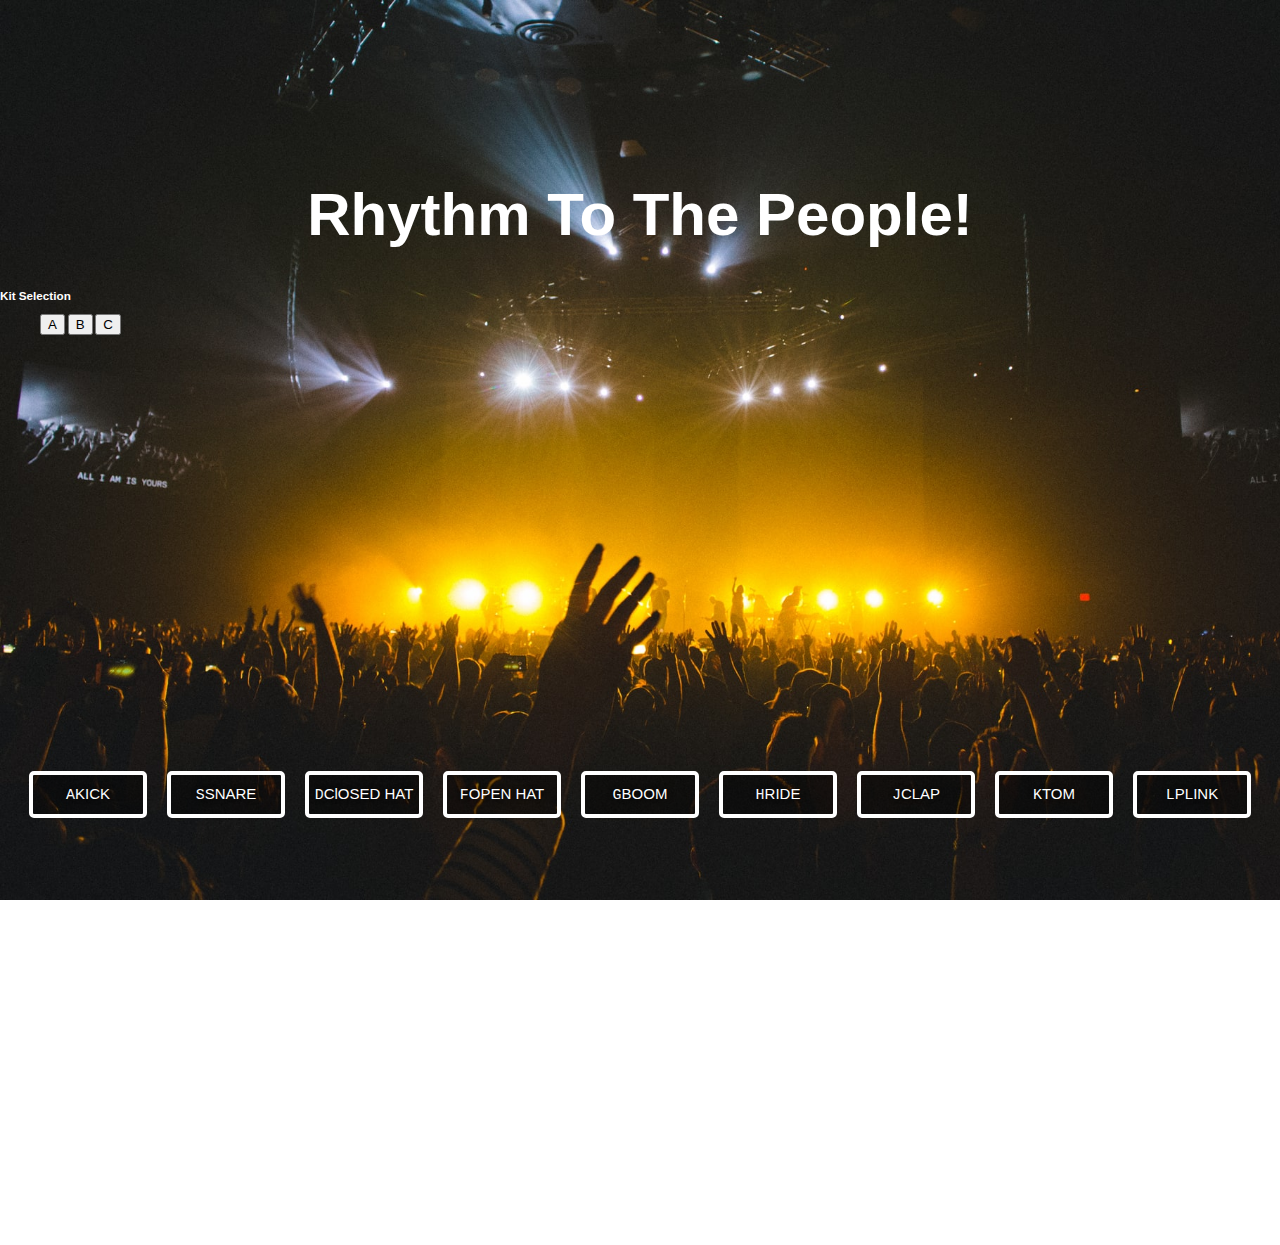
==== d1-drumkit/index.html @ eb4d5068 "Initial Commit" ====
<!DOCTYPE html>
<html lang="EN">
  <head>
    <title>Drumkit</title>
    <meta charset="utf-8">
    <meta name="viewport" content="width=device-width, intial-scale=1">
    <link rel="stylesheet" href="./style.css">
  </head>
  <body>
    <header>
      <h1>Rhythm To The People!</h1>
    </header>
    
    <div class="kit-selection-container">
      <h3>Kit Selection</h3>
      <ul>
        <button type="radio">A</button>
        <button type="radio">B</button>
        <button type="radio">C</button>
      </ul>
    </div>

    <div class="drumpads">
      <div data-key="65" class="drumpad"><kbd>A</kbd><span>KICK</span></div>
      <div data-key="83" class="drumpad"><kbd>S</kbd><span>SNARE</span></div>
      <div data-key="68" class="drumpad"><kbd>D</kbd><span>ClOSED HAT</span></div>
      <div data-key="70" class="drumpad"><kbd>F</kbd><span>OPEN HAT</span></div>
      <div data-key="71" class="drumpad"><kbd>G</kbd><span>BOOM</span></div>
      <div data-key="72" class="drumpad"><kbd>H</kbd><span>RIDE</span></div>
      <div data-key="74" class="drumpad"><kbd>J</kbd><span>CLAP</span></div>
      <div data-key="75" class="drumpad"><kbd>K</kbd><span>TOM</span></div>
      <div data-key="76" class="drumpad"><kbd>L</kbd><span>PLINK</span></div>
    </div>

    <audio data-key="65" src="./sounds/kitA/"></audio>
    <audio data-key="83" src="./sounds/kitA/"></audio>
    <audio data-key="68" src="./sounds/kitA/"></audio>
    <audio data-key="70" src="./sounds/kitA/"></audio>
    <audio data-key="71" src="./sounds/kitA/"></audio>
    <audio data-key="72" src="./sounds/kitA/"></audio>
    <audio data-key="74" src="./sounds/kitA/"></audio>
    <audio data-key="75" src="./sounds/kitA/"></audio>
    <audio data-key="76" src="./sounds/kitA/"></audio>

    <script src="./script.js"></script>
  </body>
</html>
---- d1-drumkit/style.css ----
html {
   /*Wes Bos Boilerplate*/ 
  font-size: 10px;
  background: url("./img/backgrounds/Lbackground.jpg");
  background-size: cover;
  background-attachment: fixed;
  background-repeat: no-repeat;
   /*-------------------*/ 
}

body,html {
  /*Wes Bos Boilerplate*/ 
  margin: 0;
  padding: 0;
  color: white;
  font-family: Helvetica;
  /*-------------------*/ 
}

header {
  margin-top: 20vh;
}

header h1 {
  font-size: 60px;
  text-align: center;
}

.drumpads {
  /*Wes Bos Boilerplate*/ 
  display: flex;
  flex: 1;
  min-height: 100vh;
  align-items: center;
  justify-content: center;
  /*-------------------*/ 
}

.drumpad {
  border: solid .4rem white;
  border-radius: .5rem;
  margin: 1rem;
  font-size: 1.5rem;
  padding: 1rem .5rem;
  transition: all .07s ease;
  width: 10rem;
  text-align: center;
  color: white;
  background: rgba(0,0,0,0.4);
  text-shadow: 0 0 .5rem black;
}

.playing {
  /*Wes Bos Boilerplate*/
  /*-------------------*/ 
}

kbd {
  /*Wes Bos Boilerplate*/
  /*-------------------*/ 
}

.sound {
  /*Wes Bos Boilerplate*/
  /*-------------------*/ 
}
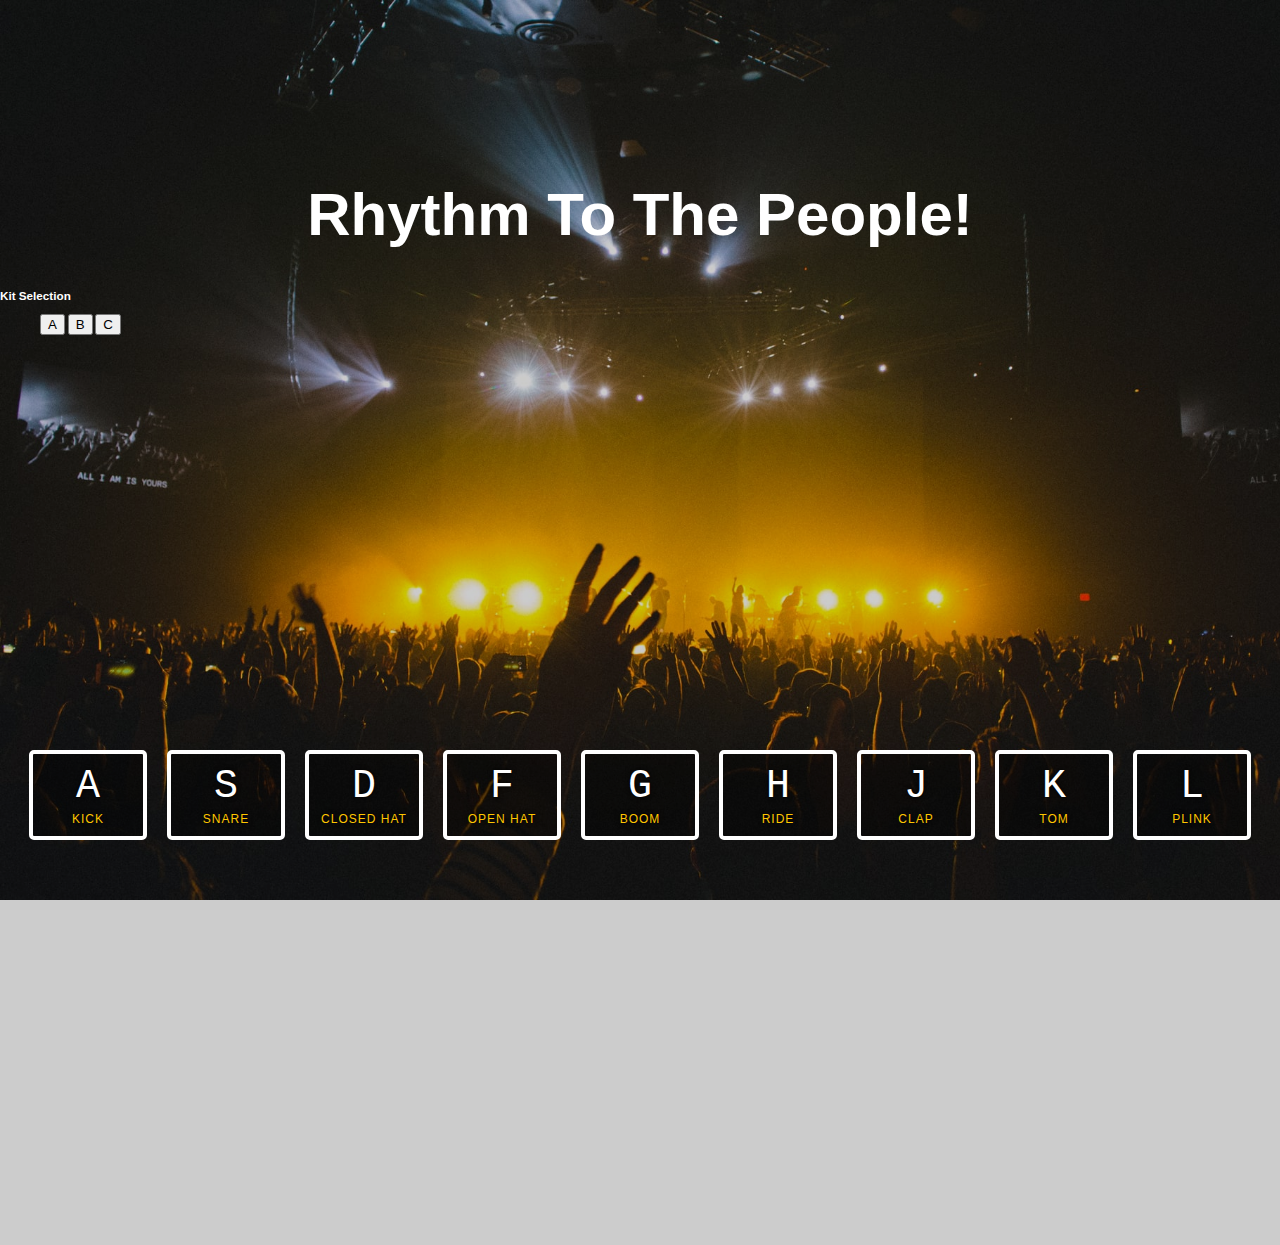
==== commit fbf728d4: "Added comments for Wes' Boilerplate" ====
--- a/d1-drumkit/index.html
+++ b/d1-drumkit/index.html
@@ -21,15 +21,15 @@
     </div>
 
     <div class="drumpads">
-      <div data-key="65" class="drumpad"><kbd>A</kbd><span>KICK</span></div>
-      <div data-key="83" class="drumpad"><kbd>S</kbd><span>SNARE</span></div>
-      <div data-key="68" class="drumpad"><kbd>D</kbd><span>ClOSED HAT</span></div>
-      <div data-key="70" class="drumpad"><kbd>F</kbd><span>OPEN HAT</span></div>
-      <div data-key="71" class="drumpad"><kbd>G</kbd><span>BOOM</span></div>
-      <div data-key="72" class="drumpad"><kbd>H</kbd><span>RIDE</span></div>
-      <div data-key="74" class="drumpad"><kbd>J</kbd><span>CLAP</span></div>
-      <div data-key="75" class="drumpad"><kbd>K</kbd><span>TOM</span></div>
-      <div data-key="76" class="drumpad"><kbd>L</kbd><span>PLINK</span></div>
+      <div data-key="65" class="drumpad"><kbd>A</kbd><span class="sound">KICK</span></div>
+      <div data-key="83" class="drumpad"><kbd>S</kbd><span class="sound">SNARE</span></div>
+      <div data-key="68" class="drumpad"><kbd>D</kbd><span class="sound">ClOSED HAT</span></div>
+      <div data-key="70" class="drumpad"><kbd>F</kbd><span class="sound">OPEN HAT</span></div>
+      <div data-key="71" class="drumpad"><kbd>G</kbd><span class="sound">BOOM</span></div>
+      <div data-key="72" class="drumpad"><kbd>H</kbd><span class="sound">RIDE</span></div>
+      <div data-key="74" class="drumpad"><kbd>J</kbd><span class="sound">CLAP</span></div>
+      <div data-key="75" class="drumpad"><kbd>K</kbd><span class="sound">TOM</span></div>
+      <div data-key="76" class="drumpad"><kbd>L</kbd><span class="sound">PLINK</span></div>
     </div>
 
     <audio data-key="65" src="./sounds/kitA/"></audio>
--- a/d1-drumkit/style.css
+++ b/d1-drumkit/style.css
@@ -1,11 +1,12 @@
 html {
-   /*Wes Bos Boilerplate*/ 
+  /*Wes Bos Boilerplate*/ 
   font-size: 10px;
   background: url("./img/backgrounds/Lbackground.jpg");
+  box-shadow: inset 0 0 0 1000px rgba(0,0,0,0.2);
   background-size: cover;
   background-attachment: fixed;
   background-repeat: no-repeat;
-   /*-------------------*/ 
+  /*-------------------*/ 
 }
 
 body,html {
@@ -37,6 +38,7 @@
 }
 
 .drumpad {
+  /*Wes Bos Boilerplate*/
   border: solid .4rem white;
   border-radius: .5rem;
   margin: 1rem;
@@ -48,19 +50,29 @@
   color: white;
   background: rgba(0,0,0,0.4);
   text-shadow: 0 0 .5rem black;
+  /*-------------------*/ 
 }
 
 .playing {
   /*Wes Bos Boilerplate*/
+  transform: scale(1.1);
+  border-color: #ffc600;
+  box-shadow: 0 0 1rem #ffc600;
   /*-------------------*/ 
 }
 
 kbd {
   /*Wes Bos Boilerplate*/
+  display: block;
+  font-size: 4rem;
   /*-------------------*/ 
 }
 
 .sound {
   /*Wes Bos Boilerplate*/
+  font-size: 1.2rem;
+  text-transform: uppercase;
+  letter-spacing: .1rem;
+  color: #ffc600;
   /*-------------------*/ 
 }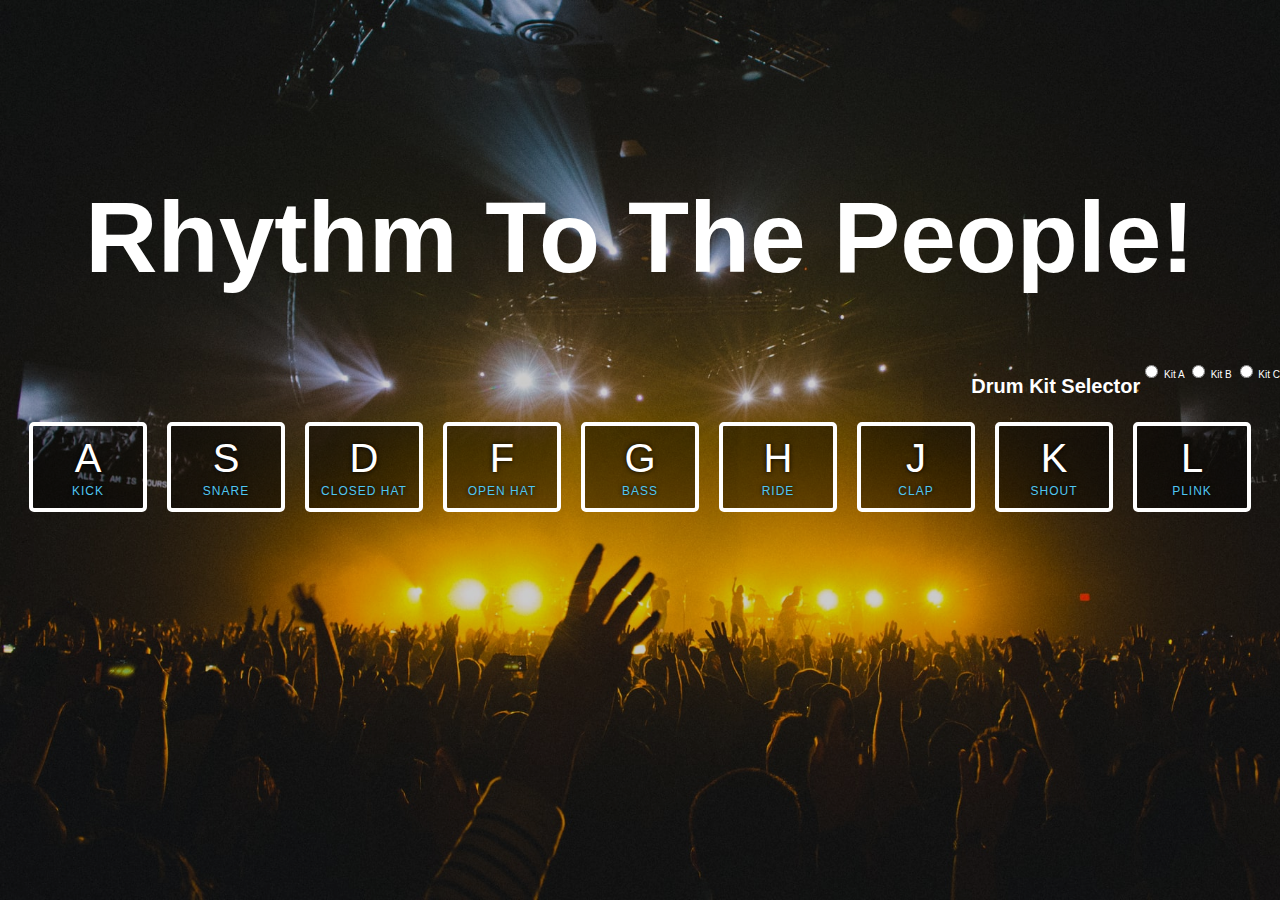
==== commit 65a4a40e: "Basic functionality complete" ====
--- a/d1-drumkit/index.html
+++ b/d1-drumkit/index.html
@@ -5,42 +5,83 @@
     <meta charset="utf-8">
     <meta name="viewport" content="width=device-width, intial-scale=1">
     <link rel="stylesheet" href="./style.css">
+    <link rel="apple-touch-icon" sizes="180x180" href="/img/apple-touch-icon.png">
+    <link rel="icon" type="image/png" sizes="32x32" href="/img/favicon-32x32.png">
+    <link rel="icon" type="image/png" sizes="16x16" href="/img/favicon-16x16.png">
+    <link rel="manifest" href="img/site.webmanifest">
   </head>
   <body>
     <header>
       <h1>Rhythm To The People!</h1>
     </header>
     
-    <div class="kit-selection-container">
-      <h3>Kit Selection</h3>
-      <ul>
-        <button type="radio">A</button>
-        <button type="radio">B</button>
-        <button type="radio">C</button>
-      </ul>
+    <div class="kit-selection">
+      <h1>Drum Kit Selector</h1>
+      <form action="">
+        <input id="kitA" name="kitSelectors" value="A" type="radio">
+        <label for="kitA">Kit A</label>
+        <input id="kitB" name="kitSelectors" value="B" type="radio">
+        <label for="kitB">Kit B</label>
+        <input id="kitC" name="kitSelectors" value="C" type="radio">
+        <label for="kitC">Kit C</label>
+      </form>
     </div>
 
     <div class="drumpads">
-      <div data-key="65" class="drumpad"><kbd>A</kbd><span class="sound">KICK</span></div>
-      <div data-key="83" class="drumpad"><kbd>S</kbd><span class="sound">SNARE</span></div>
-      <div data-key="68" class="drumpad"><kbd>D</kbd><span class="sound">ClOSED HAT</span></div>
-      <div data-key="70" class="drumpad"><kbd>F</kbd><span class="sound">OPEN HAT</span></div>
-      <div data-key="71" class="drumpad"><kbd>G</kbd><span class="sound">BOOM</span></div>
-      <div data-key="72" class="drumpad"><kbd>H</kbd><span class="sound">RIDE</span></div>
-      <div data-key="74" class="drumpad"><kbd>J</kbd><span class="sound">CLAP</span></div>
-      <div data-key="75" class="drumpad"><kbd>K</kbd><span class="sound">TOM</span></div>
-      <div data-key="76" class="drumpad"><kbd>L</kbd><span class="sound">PLINK</span></div>
+      <div data-key="65" class="drumpad"><kbd>A</kbd>
+        <span class="sound">KICK</span>
+      </div>
+
+      <div data-key="83" class="drumpad">
+        <kbd>S</kbd>
+        <span class="sound">SNARE</span>
+      </div>
+
+      <div data-key="68" class="drumpad">
+        <kbd>D</kbd>
+        <span class="sound">ClOSED HAT</span>
+      </div>
+
+      <div data-key="70" class="drumpad">
+        <kbd>F</kbd>
+        <span class="sound">OPEN HAT</span>
+      </div>
+
+      <div data-key="71" class="drumpad">
+        <kbd>G</kbd>
+        <span class="sound">BASS</span>
+      </div>
+
+      <div data-key="72" class="drumpad">
+        <kbd>H</kbd>
+        <span class="sound">RIDE</span>
+      </div>
+
+      <div data-key="74" class="drumpad">
+        <kbd>J</kbd>
+        <span class="sound">CLAP</span>
+      </div>
+
+      <div data-key="75" class="drumpad">
+        <kbd>K</kbd>
+        <span class="sound">SHOUT</span>
+      </div>
+
+      <div data-key="76" class="drumpad">
+        <kbd>L</kbd>
+        <span class="sound">PLINK</span>
+      </div>
     </div>
 
-    <audio data-key="65" src="./sounds/kitA/"></audio>
-    <audio data-key="83" src="./sounds/kitA/"></audio>
-    <audio data-key="68" src="./sounds/kitA/"></audio>
-    <audio data-key="70" src="./sounds/kitA/"></audio>
-    <audio data-key="71" src="./sounds/kitA/"></audio>
-    <audio data-key="72" src="./sounds/kitA/"></audio>
-    <audio data-key="74" src="./sounds/kitA/"></audio>
-    <audio data-key="75" src="./sounds/kitA/"></audio>
-    <audio data-key="76" src="./sounds/kitA/"></audio>
+    <audio data-key="65" src="./sounds/kitA/Kick.wav"></audio>
+    <audio data-key="83" src="./sounds/kitA/Snare.wav"></audio>
+    <audio data-key="68" src="./sounds/kitA/Closed Hat.wav"></audio>
+    <audio data-key="70" src="./sounds/kitA/Open Hat.wav"></audio>
+    <audio data-key="71" src="./sounds/kitA/Bass.wav"></audio>
+    <audio data-key="72" src="./sounds/kitA/Ride.wav"></audio>
+    <audio data-key="74" src="./sounds/kitA/Clap.wav"></audio>
+    <audio data-key="75" src="./sounds/kitA/Shout.wav"></audio>
+    <audio data-key="76" src="./sounds/kitA/Plink.wav"></audio>
 
     <script src="./script.js"></script>
   </body>
--- a/d1-drumkit/style.css
+++ b/d1-drumkit/style.css
@@ -6,6 +6,7 @@
   background-size: cover;
   background-attachment: fixed;
   background-repeat: no-repeat;
+  min-height: 100vh;
   /*-------------------*/ 
 }
 
@@ -23,15 +24,20 @@
 }
 
 header h1 {
-  font-size: 60px;
+  font-size: 100px;
   text-align: center;
+}
+
+.kit-selection {
+  display: flex;
+  justify-content: flex-end;
 }
 
 .drumpads {
   /*Wes Bos Boilerplate*/ 
   display: flex;
   flex: 1;
-  min-height: 100vh;
+ 
   align-items: center;
   justify-content: center;
   /*-------------------*/ 
@@ -65,6 +71,7 @@
   /*Wes Bos Boilerplate*/
   display: block;
   font-size: 4rem;
+  font-family: Helvetica;
   /*-------------------*/ 
 }
 
@@ -73,6 +80,6 @@
   font-size: 1.2rem;
   text-transform: uppercase;
   letter-spacing: .1rem;
-  color: #ffc600;
+  color: #50c6f1;
   /*-------------------*/ 
 }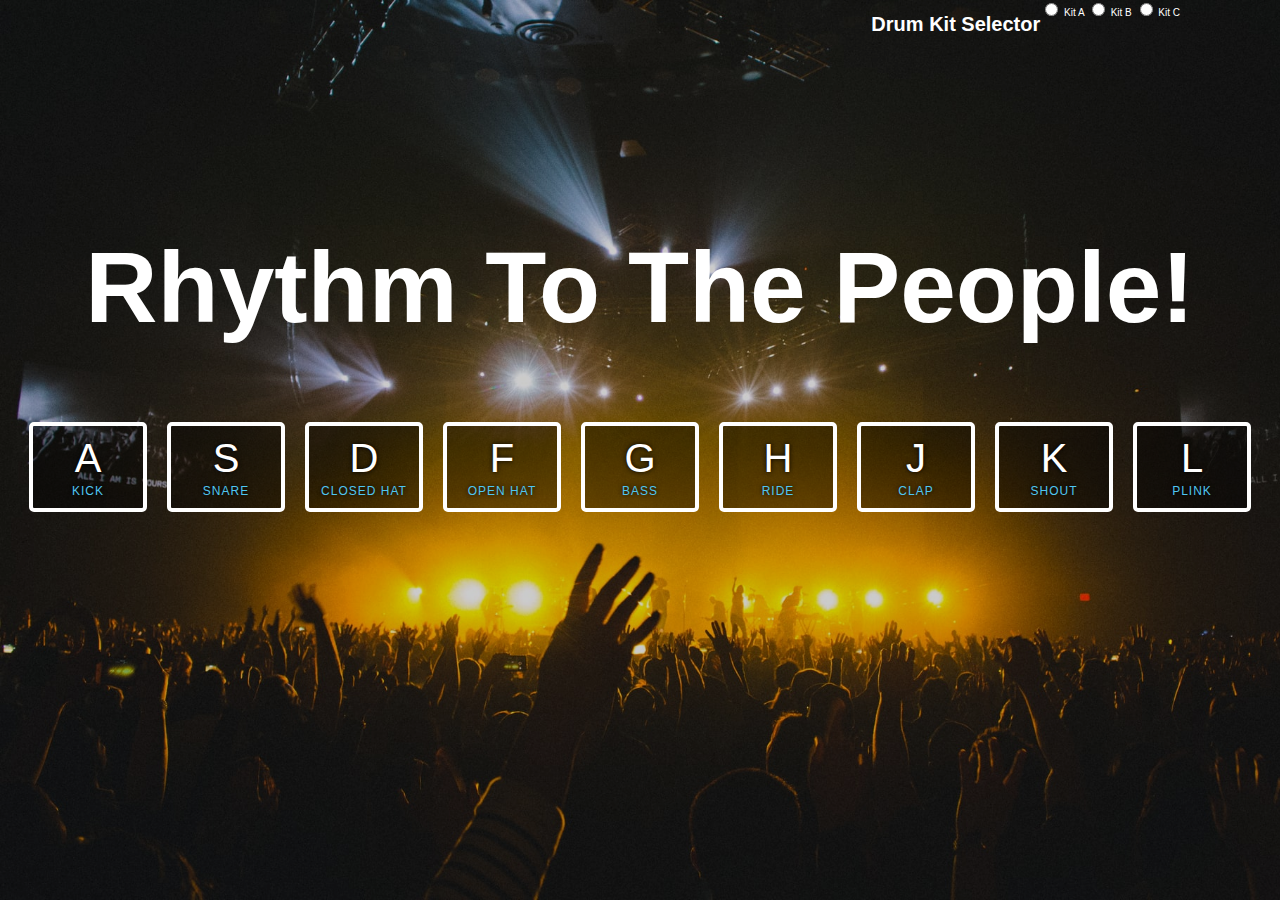
==== commit 131fedd1: "Added day 3 project" ====
--- a/d1-drumkit/index.html
+++ b/d1-drumkit/index.html
@@ -11,10 +11,6 @@
     <link rel="manifest" href="img/site.webmanifest">
   </head>
   <body>
-    <header>
-      <h1>Rhythm To The People!</h1>
-    </header>
-    
     <div class="kit-selection">
       <h1>Drum Kit Selector</h1>
       <form action="">
@@ -26,6 +22,10 @@
         <label for="kitC">Kit C</label>
       </form>
     </div>
+
+    <header>
+      <h1>Rhythm To The People!</h1>
+    </header>
 
     <div class="drumpads">
       <div data-key="65" class="drumpad"><kbd>A</kbd>
--- a/d1-drumkit/style.css
+++ b/d1-drumkit/style.css
@@ -31,6 +31,11 @@
 .kit-selection {
   display: flex;
   justify-content: flex-end;
+  margin-right: 100px;
+}
+
+.kitselection * {
+  
 }
 
 .drumpads {
@@ -82,4 +87,8 @@
   letter-spacing: .1rem;
   color: #50c6f1;
   /*-------------------*/ 
+}
+
+.selected {
+  border: solid thin white;
 }